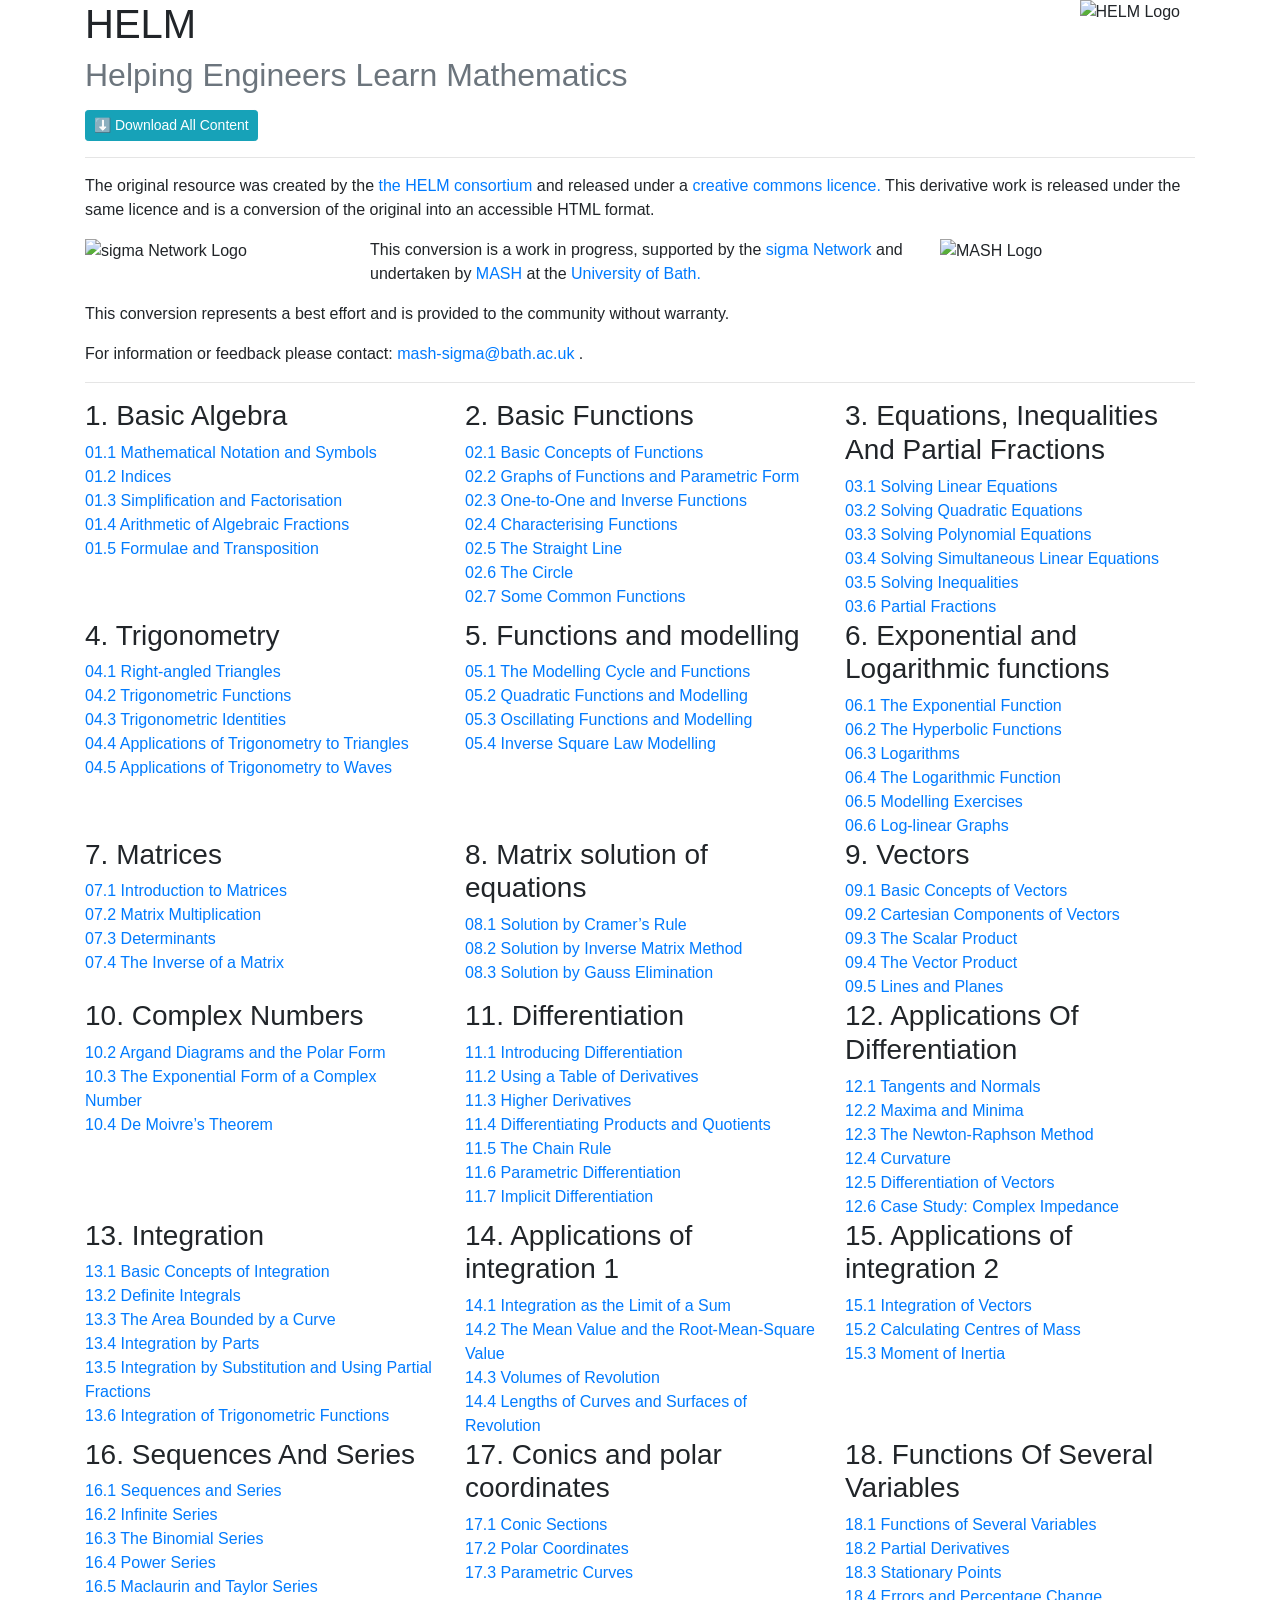
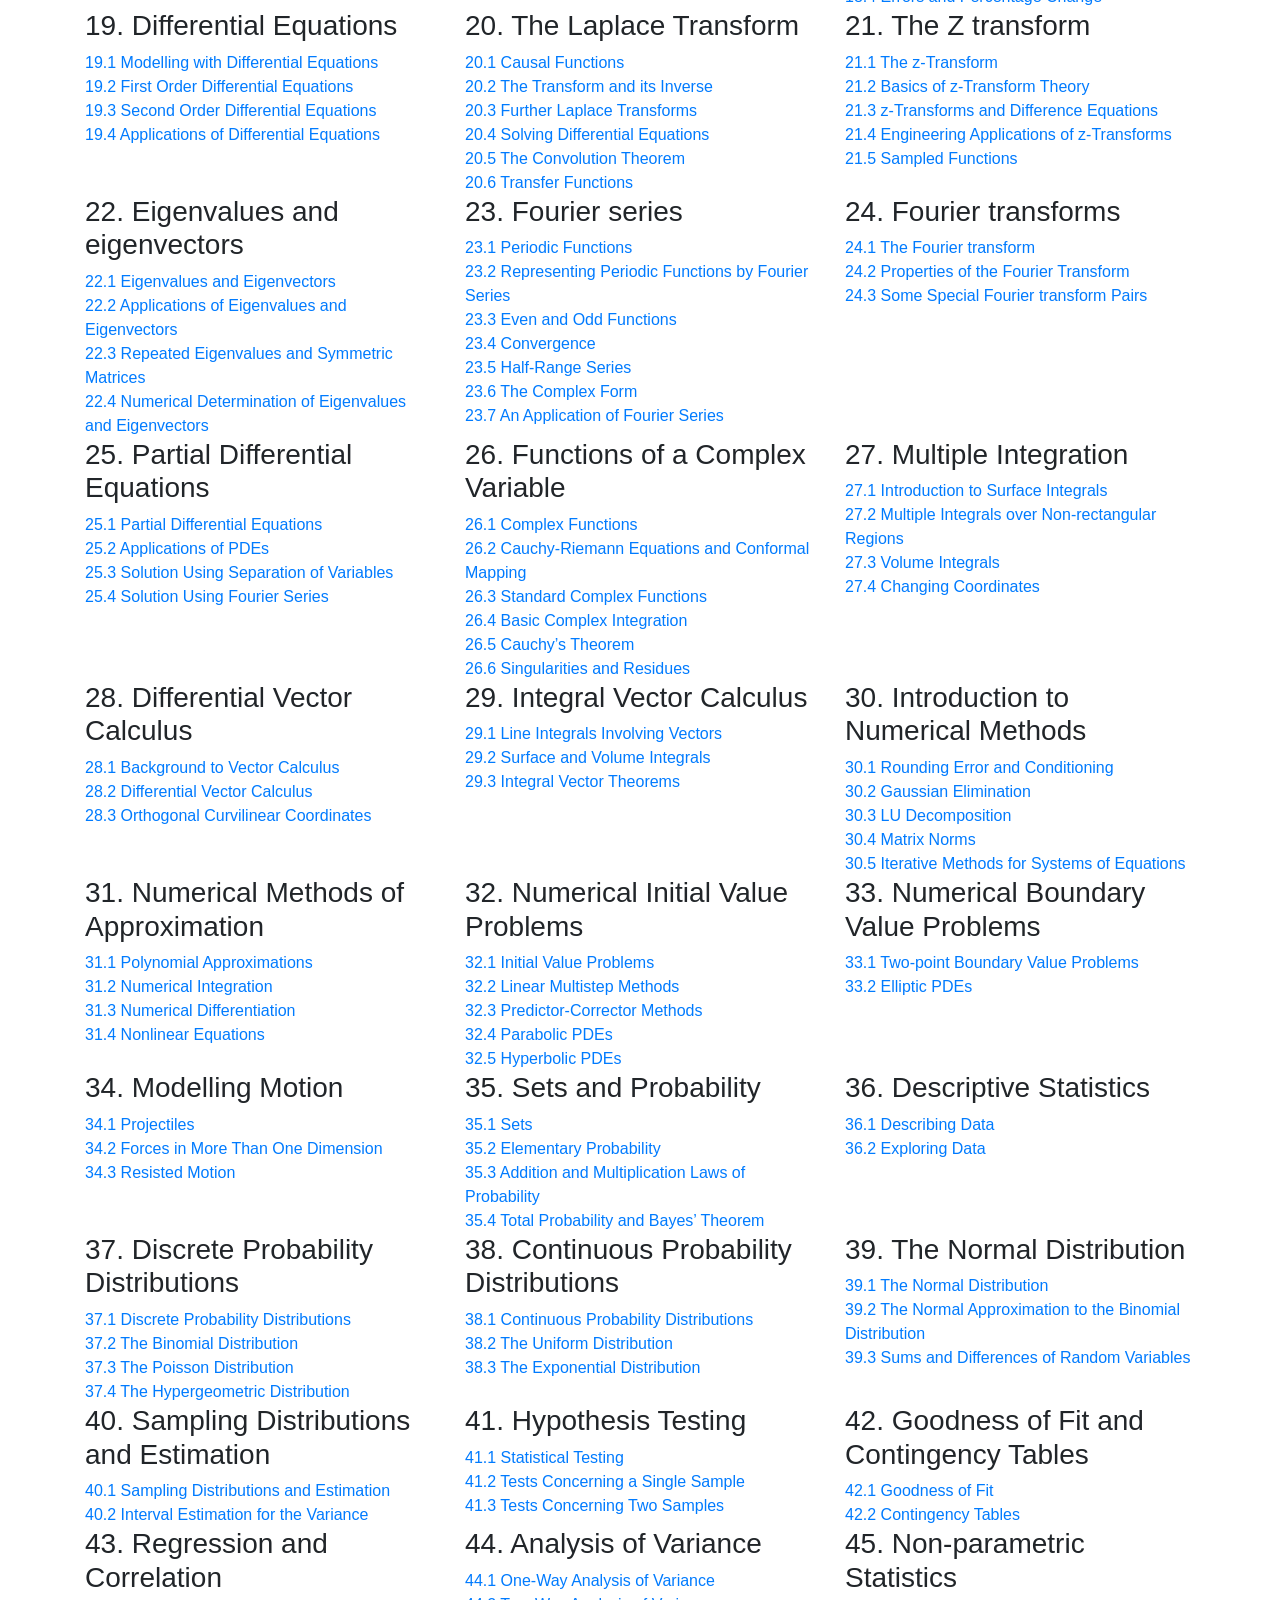
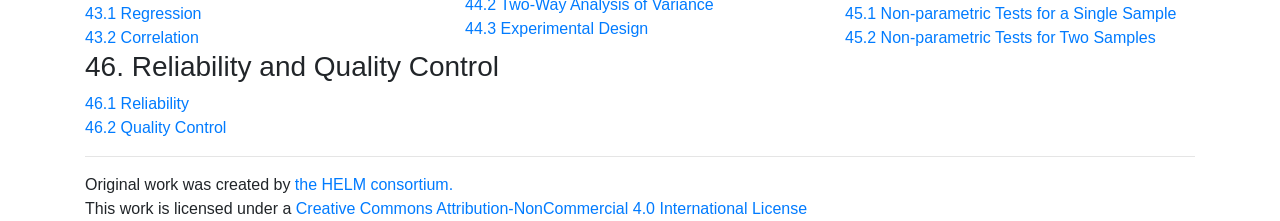
==== index.html @ 1bacfb91 "backoff for gh pages" ====
<!DOCTYPE html>

<html lang="en">
<head>
<title>
   HTML HELM Workbooks
  </title>
<meta charset="utf-8"/>
<link href="https://cdn.jsdelivr.net/npm/bootstrap@4.6.0/dist/css/bootstrap.min.css" rel="stylesheet"/>
<script src="https://code.jquery.com/jquery-3.5.1.slim.min.js">
</script>
<script integrity="sha384-Piv4xVNRyMGpqkS2by6br4gNJ7DXjqk09RmUpJ8jgGtD7zP9yug3goQfGII0yAns" src="https://cdn.jsdelivr.net/npm/bootstrap@4.6.0/dist/js/bootstrap.bundle.min.js">
</script>
<link href="toplayer.css" rel="stylesheet" type="text/css"/>
<link rel="manifest" href="manifest.json">
<link rel="icon" href="/favicon.ico" sizes="any">
<meta name="theme-color" content="#337ab7">
<meta name="viewport" content="width=device-width, initial-scale=1.0">
</head>
<body>
<div class="container">
<div class="container-fluid">
<div class="row">
<div class="col-sm">
<div class="row">
<h1>
        HELM
       </h1>
</div>
<div class="row">
<h2 class="text-muted">
        Helping Engineers Learn Mathematics
       </h2>
</div>
<div class="row">
<div id="offline-status" class="alert alert-info" style="display: none; margin-top: 10px;">
  <strong>📱 Offline Mode:</strong> This app works offline! Visit chapters while online to cache them for offline use.
</div>
<div class="mt-2">
  <button id="cache-button" class="btn btn-sm btn-info">⬇️ Download All Content</button>
  <button id="install-button" class="btn btn-sm btn-success" style="display: none;">⬇️ Install App</button>
</div>
<div id="cache-progress" class="mt-2" style="display: none;">
  <p id="cache-progress-text"></p>
</div>
</div>
</div>
<div class="col-sm">
<img alt="HELM Logo" class="float-right" src="img/helmlogo2.png"/>
</div>
</div>
</div>
<hr/>
<p>
    The original resource was created by the
    <a href="https://www.lboro.ac.uk/departments/mlsc/student-resources/helm-workbooks/consortium-members/">
     the HELM consortium
    </a>
    and released under a
    <a href="http://creativecommons.org/licenses/by-nc/4.0/" rel="license">
     creative commons licence.
    </a>
    This derivative work is released under the same licence and is a conversion of the original into an accessible HTML format.
   </p>
<div class="row">
<div class="col-sm-3">
<img alt="sigma Network Logo" class="img-fluid" src="img/sigma-logo.png"/>
</div>
<div class="col-sm-6">
<p>
      This conversion is a work in progress, supported by the
      <a href="http://www.sigma-network.ac.uk/">
       sigma Network
      </a>
      and undertaken by
      <a href="https://www.bath.ac.uk/professional-services/mathematics-resources-centre-mash/">
       MASH
      </a>
      at the
      <a href="https://www.bath.ac.uk/">
       University of Bath.
      </a>
</p>
</div>
<div class="col-sm-3">
<img alt="MASH Logo" class="img-fluid" src="img/mashlogo200.gif"/>
</div>
</div>
<p>
    This conversion represents a best effort and is provided to the community without warranty.
   </p>
<p>
    For information or feedback please contact:
    <a href="mailto:mash-sigma@bath.ac.uk">
     mash-sigma@bath.ac.uk
    </a>
    .
   </p>
<p>
</p>
<hr/>
<div id="table_of_contents">
<div>
<div class="row">
<div class="col-sm" id="1-contents-section">
<h3 class="likesectionHead">
        1. Basic Algebra
       </h3>
<a href="1_1_math_notation_n_symbols-web/1_1_math_notation_n_symbols-web.html">
        01.1 
     Mathematical Notation and Symbols
       </a>
<br/>
<a href="1_2_indices-web/1_2_indices-web.html">
        01.2 
     Indices
       </a>
<br/>
<a href="1_3_simplificatn_n_factorisatn-web/1_3_simplificatn_n_factorisatn-web.html">
        01.3 
     Simplification and Factorisation
       </a>
<br/>
<a href="1_4_arthmtic_algebraic_fractns-web/1_4_arthmtic_algebraic_fractns-web.html">
        01.4 
     Arithmetic of Algebraic Fractions
       </a>
<br/>
<a href="1_5_formulae_n_transposition-web/1_5_formulae_n_transposition-web.html">
        01.5 
     Formulae and Transposition
       </a>
<br/>
</div>
<div class="col-sm" id="2-contents-section">
<h3 class="likesectionHead">
        2. Basic Functions
       </h3>
<a href="2_1_basic_concpts_of_functions-web/2_1_basic_concpts_of_functions-web.html">
        02.1 
     Basic Concepts of Functions
       </a>
<br/>
<a href="2_2_graph_of_functn_n_paramtrc_form-web/2_2_graph_of_functn_n_paramtrc_form-web.html">
        02.2 
     Graphs of Functions and Parametric Form
       </a>
<br/>
<a href="2_3_one_2_one_n_inverse_functions-web/2_3_one_2_one_n_inverse_functions-web.html">
        02.3 
     One-to-One and Inverse Functions
       </a>
<br/>
<a href="2_4_characterising_functions-web/2_4_characterising_functions-web.html">
        02.4 
     Characterising Functions
       </a>
<br/>
<a href="2_5_the_straight_line-web/2_5_the_straight_line-web.html">
        02.5 
     The Straight Line
       </a>
<br/>
<a href="2_6_the_circle-web/2_6_the_circle-web.html">
        02.6 
     The Circle
       </a>
<br/>
<a href="2_7_some_common_engineering_functns-web/2_7_some_common_engineering_functns-web.html">
        02.7 
     Some Common Functions
       </a>
<br/>
</div>
<div class="col-sm" id="3-contents-section">
<h3 class="likesectionHead">
        3. Equations, Inequalities And Partial Fractions
       </h3>
<a href="3_1_solving_linear_equatns-web/3_1_solving_linear_equatns-web.html">
        03.1 
     Solving Linear Equations
       </a>
<br/>
<a href="3_2_solving_quadratic_equatns-web/3_2_solving_quadratic_equatns-web.html">
        03.2 
     Solving Quadratic Equations
       </a>
<br/>
<a href="3_3_solving_polynomial_equatns-web/3_3_solving_polynomial_equatns-web.html">
        03.3 
     Solving Polynomial Equations
       </a>
<br/>
<a href="3_4_solving_simultneus_linear_equatns-web/3_4_solving_simultneus_linear_equatns-web.html">
        03.4 
     Solving Simultaneous Linear Equations
       </a>
<br/>
<a href="3_5_solving_inequalities-web/3_5_solving_inequalities-web.html">
        03.5 
     Solving Inequalities
       </a>
<br/>
<a href="3_6_partial_fractions-web/3_6_partial_fractions-web.html">
        03.6 
     Partial Fractions
       </a>
<br/>
</div>
</div>
<div class="row">
<div class="col-sm" id="4-contents-section">
<h3 class="likesectionHead">
        4. Trigonometry
       </h3>
<a href="4_1_right_angled_triangles-web/4_1_right_angled_triangles-web.html">
        04.1 
     Right-angled Triangles
       </a>
<br/>
<a href="4_2_trigonometric_functns-web/4_2_trigonometric_functns-web.html">
        04.2 
     Trigonometric Functions
       </a>
<br/>
<a href="4_3_trigonometric_identities-web/4_3_trigonometric_identities-web.html">
        04.3 
     Trigonometric Identities
       </a>
<br/>
<a href="4_4_applicatn_trignmetry_to_triangles-web/4_4_applicatn_trignmetry_to_triangles-web.html">
        04.4 
     Applications of Trigonometry to Triangles
       </a>
<br/>
<a href="4_5_applicatn_trignmetry_to_waves-web/4_5_applicatn_trignmetry_to_waves-web.html">
        04.5 
     Applications of Trigonometry to Waves
       </a>
<br/>
</div>
<div class="col-sm" id="5-contents-section">
<h3 class="likesectionHead">
        5. Functions and modelling
       </h3>
<a href="5_1_functions_n_modelling-web/5_1_functions_n_modelling-web.html">
        05.1 
     The Modelling Cycle and Functions
       </a>
<br/>
<a href="5_2_quadratic_functions_n_modelling-web/5_2_quadratic_functions_n_modelling-web.html">
        05.2 
     Quadratic Functions and Modelling
       </a>
<br/>
<a href="5_3_oscillating_functions_n_mdelling-web/5_3_oscillating_functions_n_mdelling-web.html">
        05.3 
     Oscillating Functions and Modelling
       </a>
<br/>
<a href="5_4_casestudy_invrse_squre_law_model-web/5_4_casestudy_invrse_squre_law_model-web.html">
        05.4 
     Inverse Square Law Modelling
       </a>
<br/>
</div>
<div class="col-sm" id="6-contents-section">
<h3 class="likesectionHead">
        6. Exponential and Logarithmic functions
       </h3>
<a href="6_1_exponential_function-web/6_1_exponential_function-web.html">
        06.1 
     The Exponential Function
       </a>
<br/>
<a href="6_2_hyperbolic_functions-web/6_2_hyperbolic_functions-web.html">
        06.2 
     The Hyperbolic Functions
       </a>
<br/>
<a href="6_3_logarithms-web/6_3_logarithms-web.html">
        06.3 
     Logarithms
       </a>
<br/>
<a href="6_4_logarithmic_function-web/6_4_logarithmic_function-web.html">
        06.4 
     The Logarithmic Function
       </a>
<br/>
<a href="6_5_modelling_exercises-web/6_5_modelling_exercises-web.html">
        06.5 
     Modelling Exercises
       </a>
<br/>
<a href="6_6_log_linear_graphs-web/6_6_log_linear_graphs-web.html">
        06.6 
     Log-linear Graphs
       </a>
<br/>
</div>
</div>
<div class="row">
<div class="col-sm" id="7-contents-section">
<h3 class="likesectionHead">
        7. Matrices
       </h3>
<a href="7_1_introduction_to_matrices-web/7_1_introduction_to_matrices-web.html">
        07.1 
     Introduction to Matrices
       </a>
<br/>
<a href="7_2_matrix_multiplication-web/7_2_matrix_multiplication-web.html">
        07.2 
     Matrix Multiplication
       </a>
<br/>
<a href="7_3_determinants-web/7_3_determinants-web.html">
        07.3 
     Determinants
       </a>
<br/>
<a href="7_4_inverse_of_matrix-web/7_4_inverse_of_matrix-web.html">
        07.4 
     The Inverse of a Matrix
       </a>
<br/>
</div>
<div class="col-sm" id="8-contents-section">
<h3 class="likesectionHead">
        8. Matrix solution of equations
       </h3>
<a href="8_1_cramers_rule_4_simul_linear_eqns-web/8_1_cramers_rule_4_simul_linear_eqns-web.html">
        08.1 
     Solution by Cramer’s Rule
       </a>
<br/>
<a href="8_2_solv_simul_linr_eqn_inv_mtrx_mthd-web/8_2_solv_simul_linr_eqn_inv_mtrx_mthd-web.html">
        08.2 
     Solution by Inverse Matrix Method
       </a>
<br/>
<a href="8_3_gauss_elimination-web/8_3_gauss_elimination-web.html">
        08.3 
     Solution by Gauss Elimination
       </a>
<br/>
</div>
<div class="col-sm" id="9-contents-section">
<h3 class="likesectionHead">
        9. Vectors
       </h3>
<a href="9_1_basic_concepts_vectors-web/9_1_basic_concepts_vectors-web.html">
        09.1 
     Basic Concepts of Vectors
       </a>
<br/>
<a href="9_2_cartesian_components_of_vector-web/9_2_cartesian_components_of_vector-web.html">
        09.2 
     Cartesian Components of Vectors
       </a>
<br/>
<a href="9_3_scalar_product-web/9_3_scalar_product-web.html">
        09.3 
     The Scalar Product
       </a>
<br/>
<a href="9_4_vector_product-web/9_4_vector_product-web.html">
        09.4 
     The Vector Product
       </a>
<br/>
<a href="9_5_lines_and_planes-web/9_5_lines_and_planes-web.html">
        09.5 
     Lines and Planes
       </a>
<br/>
</div>
</div>
<div class="row">
<div class="col-sm" id="10-contents-section">
<h3 class="likesectionHead">
        10. Complex Numbers
       </h3>
<a href="10_2_argnd_diag_n_polar_form-web/10_2_argnd_diag_n_polar_form-web.html">
        10.2 
     Argand Diagrams and the Polar Form
       </a>
<br/>
<a href="10_3_expo_form_complx_num-web/10_3_expo_form_complx_num-web.html">
        10.3 
     The Exponential Form of a Complex Number
       </a>
<br/>
<a href="10_4_demoivre_theorem-web/10_4_demoivre_theorem-web.html">
        10.4 
     De Moivre’s Theorem
       </a>
<br/>
</div>
<div class="col-sm" id="11-contents-section">
<h3 class="likesectionHead">
        11. Differentiation
       </h3>
<a href="11_1_intro_diffrntiatn-web/11_1_intro_diffrntiatn-web.html">
        11.1 
     Introducing Differentiation
       </a>
<br/>
<a href="11_2_use_derivative_table-web/11_2_use_derivative_table-web.html">
        11.2 
     Using a Table of Derivatives
       </a>
<br/>
<a href="11_3_higher_derivatives-web/11_3_higher_derivatives-web.html">
        11.3 
     Higher Derivatives
       </a>
<br/>
<a href="11_4_diff_prod_n_quotnt-web/11_4_diff_prod_n_quotnt-web.html">
        11.4 
     Differentiating Products and Quotients
       </a>
<br/>
<a href="11_5_chain_rule-web/11_5_chain_rule-web.html">
        11.5 
     The Chain Rule
       </a>
<br/>
<a href="11_6_paramtrc_diffrntiatn-web/11_6_paramtrc_diffrntiatn-web.html">
        11.6 
     Parametric Differentiation
       </a>
<br/>
<a href="11_7_implicit_diffrntiatn-web/11_7_implicit_diffrntiatn-web.html">
        11.7 
     Implicit Differentiation
       </a>
<br/>
</div>
<div class="col-sm" id="12-contents-section">
<h3 class="likesectionHead">
        12. Applications Of Differentiation
       </h3>
<a href="12_1_tangents_n_normals-web/12_1_tangents_n_normals-web.html">
        12.1 
     Tangents and Normals
       </a>
<br/>
<a href="12_2_maxima_n_minima-web/12_2_maxima_n_minima-web.html">
        12.2 
     Maxima and Minima
       </a>
<br/>
<a href="12_3_newtn_raphsn_mthd-web/12_3_newtn_raphsn_mthd-web.html">
        12.3 
     The Newton-Raphson Method
       </a>
<br/>
<a href="12_4_curvature-web/12_4_curvature-web.html">
        12.4 
     Curvature
       </a>
<br/>
<a href="12_5_diffrntiatn_vectors-web/12_5_diffrntiatn_vectors-web.html">
        12.5 
     Differentiation of Vectors
       </a>
<br/>
<a href="12_6_casestudy_complx_impednce-web/12_6_casestudy_complx_impednce-web.html">
        12.6 
     Case Study: Complex Impedance
       </a>
<br/>
</div>
</div>
<div class="row">
<div class="col-sm" id="13-contents-section">
<h3 class="likesectionHead">
        13. Integration
       </h3>
<a href="13_1_basics_integration-web/13_1_basics_integration-web.html">
        13.1 
     Basic Concepts of Integration
       </a>
<br/>
<a href="13_2_definite_integrals-web/13_2_definite_integrals-web.html">
        13.2 
     Definite Integrals
       </a>
<br/>
<a href="13_3_area_bounded_by_curve-web/13_3_area_bounded_by_curve-web.html">
        13.3 
     The Area Bounded by a Curve
       </a>
<br/>
<a href="13_4_integrtn_by_parts-web/13_4_integrtn_by_parts-web.html">
        13.4 
     Integration by Parts
       </a>
<br/>
<a href="13_5_integrtn_substitutn_partlfrac-web/13_5_integrtn_substitutn_partlfrac-web.html">
        13.5 
     Integration by Substitution and Using Partial Fractions
       </a>
<br/>
<a href="13_6_integrtn_trig_functns-web/13_6_integrtn_trig_functns-web.html">
        13.6 
     Integration of Trigonometric Functions
       </a>
<br/>
</div>
<div class="col-sm" id="14-contents-section">
<h3 class="likesectionHead">
        14. Applications of integration 1
       </h3>
<a href="14_1_integrtn_as_limit_of_sum-web/14_1_integrtn_as_limit_of_sum-web.html">
        14.1 
     Integration as the Limit of a Sum
       </a>
<br/>
<a href="14_2_meanvalue_n_rms_functn-web/14_2_meanvalue_n_rms_functn-web.html">
        14.2 
     The Mean Value and the Root-Mean-Square Value
       </a>
<br/>
<a href="14_3_volum_of_revolutn-web/14_3_volum_of_revolutn-web.html">
        14.3 
     Volumes of Revolution
       </a>
<br/>
<a href="14_4_lengths_curvs_surfs_revlutn-web/14_4_lengths_curvs_surfs_revlutn-web.html">
        14.4 
     Lengths of Curves and Surfaces of Revolution
       </a>
<br/>
</div>
<div class="col-sm" id="15-contents-section">
<h3 class="likesectionHead">
        15. Applications of integration 2
       </h3>
<a href="15_1_integrtn_of_vectors-web/15_1_integrtn_of_vectors-web.html">
        15.1 
     Integration of Vectors
       </a>
<br/>
<a href="15_2_calculate_cntre_of_mass-web/15_2_calculate_cntre_of_mass-web.html">
        15.2 
     Calculating Centres of Mass
       </a>
<br/>
<a href="15_3_momnts_of_inertia-web/15_3_momnts_of_inertia-web.html">
        15.3 
     Moment of Inertia
       </a>
<br/>
</div>
</div>
<div class="row">
<div class="col-sm" id="16-contents-section">
<h3 class="likesectionHead">
        16. Sequences And Series
       </h3>
<a href="16_1_sequences_n_series-web/16_1_sequences_n_series-web.html">
        16.1 
     Sequences and Series
       </a>
<br/>
<a href="16_2_infinite_series-web/16_2_infinite_series-web.html">
        16.2 
     Infinite Series
       </a>
<br/>
<a href="16_3_binomial_series-web/16_3_binomial_series-web.html">
        16.3 
     The Binomial Series
       </a>
<br/>
<a href="16_4_power_series-web/16_4_power_series-web.html">
        16.4 
     Power Series
       </a>
<br/>
<a href="16_5_maclaurin_n_taylor_series-web/16_5_maclaurin_n_taylor_series-web.html">
        16.5 
     Maclaurin and Taylor Series
       </a>
<br/>
</div>
<div class="col-sm" id="17-contents-section">
<h3 class="likesectionHead">
        17. Conics and polar coordinates
       </h3>
<a href="17_1_conic_sections-web/17_1_conic_sections-web.html">
        17.1 
     Conic Sections
       </a>
<br/>
<a href="17_2_polar_coordinates-web/17_2_polar_coordinates-web.html">
        17.2 
     Polar Coordinates
       </a>
<br/>
<a href="17_3_parametric_curves-web/17_3_parametric_curves-web.html">
        17.3 
     Parametric Curves
       </a>
<br/>
</div>
<div class="col-sm" id="18-contents-section">
<h3 class="likesectionHead">
        18. Functions Of Several Variables
       </h3>
<a href="18_1_funcns_severl_variabls-web/18_1_funcns_severl_variabls-web.html">
        18.1 
     Functions of Several Variables
       </a>
<br/>
<a href="18_2_partial_derivatives-web/18_2_partial_derivatives-web.html">
        18.2 
     Partial Derivatives
       </a>
<br/>
<a href="18_3_stationary_points-web/18_3_stationary_points-web.html">
        18.3 
     Stationary Points
       </a>
<br/>
<a href="18_4_errors_n_percntge_chnge-web/18_4_errors_n_percntge_chnge-web.html">
        18.4 
     Errors and Percentage Change
       </a>
<br/>
</div>
</div>
<div class="row">
<div class="col-sm" id="19-contents-section">
<h3 class="likesectionHead">
        19. Differential Equations
       </h3>
<a href="19_1_modling_with_diffrntl_eqns-web/19_1_modling_with_diffrntl_eqns-web.html">
        19.1 
     Modelling with Differential Equations
       </a>
<br/>
<a href="19_2_first_order_odes-web/19_2_first_order_odes-web.html">
        19.2 
     First Order Differential Equations
       </a>
<br/>
<a href="19_3_second_order_odes-web/19_3_second_order_odes-web.html">
        19.3 
     Second Order Differential Equations
       </a>
<br/>
<a href="19_4_applications_diffrntl_eqns-web/19_4_applications_diffrntl_eqns-web.html">
        19.4 
     Applications of Differential Equations
       </a>
<br/>
</div>
<div class="col-sm" id="20-contents-section">
<h3 class="likesectionHead">
        20. The Laplace Transform
       </h3>
<a href="20_1_causal_functions-web/20_1_causal_functions-web.html">
        20.1 
     Causal Functions
       </a>
<br/>
<a href="20_2_laplce_transfrm_n_inverse-web/20_2_laplce_transfrm_n_inverse-web.html">
        20.2 
     The Transform and its Inverse
       </a>
<br/>
<a href="20_3_frthr_laplce_trnsforms-web/20_3_frthr_laplce_trnsforms-web.html">
        20.3 
     Further Laplace Transforms
       </a>
<br/>
<a href="20_4_solving_diffrntl_equatins-web/20_4_solving_diffrntl_equatins-web.html">
        20.4 
     Solving Differential Equations
       </a>
<br/>
<a href="20_5_convolution_theorem-web/20_5_convolution_theorem-web.html">
        20.5 
     The Convolution Theorem
       </a>
<br/>
<a href="20_6_transfer_functions-web/20_6_transfer_functions-web.html">
        20.6 
     Transfer Functions
       </a>
<br/>
</div>
<div class="col-sm" id="21-contents-section">
<h3 class="likesectionHead">
        21. The Z transform
       </h3>
<a href="21_1_z_trnsms-web/21_1_z_trnsms-web.html">
        21.1 
     The z-Transform
       </a>
<br/>
<a href="21_2_bscs_z_trnsfm_thry-web/21_2_bscs_z_trnsfm_thry-web.html">
        21.2 
     Basics of z-Transform Theory
       </a>
<br/>
<a href="21_3_z_trnsfm_n_difrnce_eqn-web/21_3_z_trnsfm_n_difrnce_eqn-web.html">
        21.3 
     z-Transforms and Difference Equations
       </a>
<br/>
<a href="21_4_eng_app_z_trnsfms-web/21_4_eng_app_z_trnsfms-web.html">
        21.4 
     Engineering Applications of z-Transforms
       </a>
<br/>
<a href="21_5_smpld_fns-web/21_5_smpld_fns-web.html">
        21.5 
     Sampled Functions
       </a>
<br/>
</div>
</div>
<div class="row">
<div class="col-sm" id="22-contents-section">
<h3 class="likesectionHead">
        22. Eigenvalues and eigenvectors
       </h3>
<a href="22_1_eignval_eignvec_basics-web/22_1_eignval_eignvec_basics-web.html">
        22.1 
     Eigenvalues and Eigenvectors
       </a>
<br/>
<a href="22_2_applctn_eignval_eignvec-web/22_2_applctn_eignval_eignvec-web.html">
        22.2 
     Applications of Eigenvalues and Eigenvectors
       </a>
<br/>
<a href="22_3_repted_eignval_sym_matx-web/22_3_repted_eignval_sym_matx-web.html">
        22.3 
     Repeated Eigenvalues and Symmetric Matrices
       </a>
<br/>
<a href="22_4_numrcl_detrmntn_eignvl_eignvc-web/22_4_numrcl_detrmntn_eignvl_eignvc-web.html">
        22.4 
     Numerical Determination of Eigenvalues and Eigenvectors
       </a>
<br/>
</div>
<div class="col-sm" id="23-contents-section">
<h3 class="likesectionHead">
        23. Fourier series
       </h3>
<a href="23_1_periodic_functions-web/23_1_periodic_functions-web.html">
        23.1 
     Periodic Functions
       </a>
<br/>
<a href="23_2_rprsnt_periodc_funcn_fourr_series-web/23_2_rprsnt_periodc_funcn_fourr_series-web.html">
        23.2 
     Representing Periodic Functions by Fourier Series
       </a>
<br/>
<a href="23_3_even_n_odd_funcns-web/23_3_even_n_odd_funcns-web.html">
        23.3 
     Even and Odd Functions
       </a>
<br/>
<a href="23_4_convergence-web/23_4_convergence-web.html">
        23.4 
     Convergence
       </a>
<br/>
<a href="23_5_halfrange_series-web/23_5_halfrange_series-web.html">
        23.5 
     Half-Range Series
       </a>
<br/>
<a href="23_6_fourr_complex_form-web/23_6_fourr_complex_form-web.html">
        23.6 
     The Complex Form
       </a>
<br/>
<a href="23_7_applicatn_fourier_series-web/23_7_applicatn_fourier_series-web.html">
        23.7 
     An Application of Fourier Series
       </a>
<br/>
</div>
<div class="col-sm" id="24-contents-section">
<h3 class="likesectionHead">
        24. Fourier transforms
       </h3>
<a href="24_1_fourier_transform-web/24_1_fourier_transform-web.html">
        24.1 
     The Fourier transform
       </a>
<br/>
<a href="24_2_properties_fourier_trnsform-web/24_2_properties_fourier_trnsform-web.html">
        24.2 
     Properties of the Fourier Transform
       </a>
<br/>
<a href="24_3_special_fourier_trnsform_pairs-web/24_3_special_fourier_trnsform_pairs-web.html">
        24.3 
     Some Special Fourier transform Pairs
       </a>
<br/>
</div>
</div>
<div class="row">
<div class="col-sm" id="25-contents-section">
<h3 class="likesectionHead">
        25. Partial Differential Equations
       </h3>
<a href="25_1_partial_diffrntl_equatns-web/25_1_partial_diffrntl_equatns-web.html">
        25.1 
     Partial Differential Equations
       </a>
<br/>
<a href="25_2_applications_of_pdes-web/25_2_applications_of_pdes-web.html">
        25.2 
     Applications of PDEs
       </a>
<br/>
<a href="25_3_solutn_using_sepratn_variabls-web/25_3_solutn_using_sepratn_variabls-web.html">
        25.3 
     Solution Using Separation of Variables
       </a>
<br/>
<a href="25_4_solutn_using_fourier_series-web/25_4_solutn_using_fourier_series-web.html">
        25.4 
     Solution Using Fourier Series
       </a>
<br/>
</div>
<div class="col-sm" id="26-contents-section">
<h3 class="likesectionHead">
        26. Functions of a Complex Variable
       </h3>
<a href="26_1_cmplx_fns-web/26_1_cmplx_fns-web.html">
        26.1 
     Complex Functions
       </a>
<br/>
<a href="26_2_cr_eqns_n_cnfml_mpng-web/26_2_cr_eqns_n_cnfml_mpng-web.html">
        26.2 
     Cauchy-Riemann Equations and Conformal Mapping
       </a>
<br/>
<a href="26_3_stnd_cmplx_fns-web/26_3_stnd_cmplx_fns-web.html">
        26.3 
     Standard Complex Functions
       </a>
<br/>
<a href="26_4_bsc_cmplx_int-web/26_4_bsc_cmplx_int-web.html">
        26.4 
     Basic Complex Integration
       </a>
<br/>
<a href="26_5_cauchy_thm-web/26_5_cauchy_thm-web.html">
        26.5 
     Cauchy’s Theorem
       </a>
<br/>
<a href="26_6_snglrts_n_resdus-web/26_6_snglrts_n_resdus-web.html">
        26.6 
     Singularities and Residues
       </a>
<br/>
</div>
<div class="col-sm" id="27-contents-section">
<h3 class="likesectionHead">
        27. Multiple Integration
       </h3>
<a href="27_1_intro_srfc_ints-web/27_1_intro_srfc_ints-web.html">
        27.1 
     Introduction to Surface Integrals
       </a>
<br/>
<a href="27_2_mult_ints_non_rctnglr_rgns-web/27_2_mult_ints_non_rctnglr_rgns-web.html">
        27.2 
     Multiple Integrals over Non-rectangular Regions
       </a>
<br/>
<a href="27_3_vol_ints-web/27_3_vol_ints-web.html">
        27.3 
     Volume Integrals
       </a>
<br/>
<a href="27_4_chng_coords-web/27_4_chng_coords-web.html">
        27.4 
     Changing Coordinates
       </a>
<br/>
</div>
</div>
<div class="row">
<div class="col-sm" id="28-contents-section">
<h3 class="likesectionHead">
        28. Differential Vector Calculus
       </h3>
<a href="28_1_bkgrnd_vec_calc-web/28_1_bkgrnd_vec_calc-web.html">
        28.1 
     Background to Vector Calculus
       </a>
<br/>
<a href="28_2_diff_vec_calc-web/28_2_diff_vec_calc-web.html">
        28.2 
     Differential Vector Calculus
       </a>
<br/>
<a href="28_3_orthog_cvlnr_coords-web/28_3_orthog_cvlnr_coords-web.html">
        28.3 
     Orthogonal Curvilinear Coordinates
       </a>
<br/>
</div>
<div class="col-sm" id="29-contents-section">
<h3 class="likesectionHead">
        29. Integral Vector Calculus
       </h3>
<a href="29_1_line_ints_vecs-web/29_1_line_ints_vecs-web.html">
        29.1 
     Line Integrals Involving Vectors
       </a>
<br/>
<a href="29_2_sfc_n_vol_ints-web/29_2_sfc_n_vol_ints-web.html">
        29.2 
     Surface and Volume Integrals
       </a>
<br/>
<a href="29_3_int_vec_thms-web/29_3_int_vec_thms-web.html">
        29.3 
     Integral Vector Theorems
       </a>
<br/>
</div>
<div class="col-sm" id="30-contents-section">
<h3 class="likesectionHead">
        30. Introduction to Numerical Methods
       </h3>
<a href="30_1_rnd_error_n_cndtng-web/30_1_rnd_error_n_cndtng-web.html">
        30.1 
     Rounding Error and Conditioning
       </a>
<br/>
<a href="30_2_gauss_elim-web/30_2_gauss_elim-web.html">
        30.2 
     Gaussian Elimination
       </a>
<br/>
<a href="30_3_lu_decmp-web/30_3_lu_decmp-web.html">
        30.3 
     LU Decomposition
       </a>
<br/>
<a href="30_4_mtrx_norms-web/30_4_mtrx_norms-web.html">
        30.4 
     Matrix Norms
       </a>
<br/>
<a href="30_5_itrtv_mthds_systms_eqns-web/30_5_itrtv_mthds_systms_eqns-web.html">
        30.5 
     Iterative Methods for Systems of Equations
       </a>
<br/>
</div>
</div>
<div class="row">
<div class="col-sm" id="31-contents-section">
<h3 class="likesectionHead">
        31. Numerical Methods of Approximation
       </h3>
<a href="31_1_plynml_approx-web/31_1_plynml_approx-web.html">
        31.1 
     Polynomial Approximations
       </a>
<br/>
<a href="31_2_num_int-web/31_2_num_int-web.html">
        31.2 
     Numerical Integration
       </a>
<br/>
<a href="31_3_num_diff-web/31_3_num_diff-web.html">
        31.3 
     Numerical Differentiation
       </a>
<br/>
<a href="31_4_non_lin_eqns-web/31_4_non_lin_eqns-web.html">
        31.4 
     Nonlinear Equations
       </a>
<br/>
</div>
<div class="col-sm" id="32-contents-section">
<h3 class="likesectionHead">
        32. Numerical Initial Value Problems
       </h3>
<a href="32_1_init_val_probs-web/32_1_init_val_probs-web.html">
        32.1 
     Initial Value Problems
       </a>
<br/>
<a href="32_2_lin_mltstp_methds-web/32_2_lin_mltstp_methds-web.html">
        32.2 
     Linear Multistep Methods
       </a>
<br/>
<a href="32_3_prdctr_crctr_methds-web/32_3_prdctr_crctr_methds-web.html">
        32.3 
     Predictor-Corrector Methods
       </a>
<br/>
<a href="32_4_prblc_pde-web/32_4_prblc_pde-web.html">
        32.4 
     Parabolic PDEs
       </a>
<br/>
<a href="32_5_hypblc_pde-web/32_5_hypblc_pde-web.html">
        32.5 
     Hyperbolic PDEs
       </a>
<br/>
</div>
<div class="col-sm" id="33-contents-section">
<h3 class="likesectionHead">
        33. Numerical Boundary Value Problems
       </h3>
<a href="33_1_two_pt_bdry_val_prblm-web/33_1_two_pt_bdry_val_prblm-web.html">
        33.1 
     Two-point Boundary Value Problems
       </a>
<br/>
<a href="33_2_elliptic_pde-web/33_2_elliptic_pde-web.html">
        33.2 
     Elliptic PDEs
       </a>
<br/>
</div>
</div>
<div class="row">
<div class="col-sm" id="34-contents-section">
<h3 class="likesectionHead">
        34. Modelling Motion
       </h3>
<a href="34_1_prjctls-web/34_1_prjctls-web.html">
        34.1 
     Projectiles
       </a>
<br/>
<a href="34_2_forces_mr_thn_one_d-web/34_2_forces_mr_thn_one_d-web.html">
        34.2 
     Forces in More Than One Dimension
       </a>
<br/>
<a href="34_3_rstd_motn-web/34_3_rstd_motn-web.html">
        34.3 
     Resisted Motion
       </a>
<br/>
</div>
<div class="col-sm" id="35-contents-section">
<h3 class="likesectionHead">
        35. Sets and Probability
       </h3>
<a href="35_1_sets-web/35_1_sets-web.html">
        35.1 
     Sets
       </a>
<br/>
<a href="35_2_elmntry_prob-web/35_2_elmntry_prob-web.html">
        35.2 
     Elementary Probability
       </a>
<br/>
<a href="35_3_addn_mult_laws_prob-web/35_3_addn_mult_laws_prob-web.html">
        35.3 
     Addition and Multiplication Laws of Probability
       </a>
<br/>
<a href="35_4_total_prob_bayes_thm-web/35_4_total_prob_bayes_thm-web.html">
        35.4 
     Total Probability and Bayes’ Theorem
       </a>
<br/>
</div>
<div class="col-sm" id="36-contents-section">
<h3 class="likesectionHead">
        36. Descriptive Statistics
       </h3>
<a href="36_1_dscrbng_data-web/36_1_dscrbng_data-web.html">
        36.1 
     Describing Data
       </a>
<br/>
<a href="36_2_explrng_data-web/36_2_explrng_data-web.html">
        36.2 
     Exploring Data
       </a>
<br/>
</div>
</div>
<div class="row">
<div class="col-sm" id="37-contents-section">
<h3 class="likesectionHead">
        37. Discrete Probability Distributions
       </h3>
<a href="37_1_dscrt_prob_distn-web/37_1_dscrt_prob_distn-web.html">
        37.1 
     Discrete Probability Distributions
       </a>
<br/>
<a href="37_2_bnml_dist-web/37_2_bnml_dist-web.html">
        37.2 
     The Binomial Distribution
       </a>
<br/>
<a href="37_3_poisson_dist-web/37_3_poisson_dist-web.html">
        37.3 
     The Poisson Distribution
       </a>
<br/>
<a href="37_4_hyprgmytrc_dist-web/37_4_hyprgmytrc_dist-web.html">
        37.4 
     The Hypergeometric Distribution
       </a>
<br/>
</div>
<div class="col-sm" id="38-contents-section">
<h3 class="likesectionHead">
        38. Continuous Probability Distributions
       </h3>
<a href="38_1_cont_prob_dist-web/38_1_cont_prob_dist-web.html">
        38.1 
     Continuous Probability Distributions
       </a>
<br/>
<a href="38_2_unifm_dist-web/38_2_unifm_dist-web.html">
        38.2 
     The Uniform Distribution
       </a>
<br/>
<a href="38_3_exp_dist-web/38_3_exp_dist-web.html">
        38.3 
     The Exponential Distribution
       </a>
<br/>
</div>
<div class="col-sm" id="39-contents-section">
<h3 class="likesectionHead">
        39. The Normal Distribution
       </h3>
<a href="39_1_norm_dist-web/39_1_norm_dist-web.html">
        39.1 
     The Normal Distribution
       </a>
<br/>
<a href="39_2_norm_apprx_bnml_dist-web/39_2_norm_apprx_bnml_dist-web.html">
        39.2 
     The Normal Approximation to the Binomial Distribution
       </a>
<br/>
<a href="39_3_sums_n_diffs_rndm_vars-web/39_3_sums_n_diffs_rndm_vars-web.html">
        39.3 
     Sums and Differences of Random Variables
       </a>
<br/>
</div>
</div>
<div class="row">
<div class="col-sm" id="40-contents-section">
<h3 class="likesectionHead">
        40. Sampling Distributions and Estimation
       </h3>
<a href="40_1_smplng_dists-web/40_1_smplng_dists-web.html">
        40.1 
     Sampling Distributions and Estimation
       </a>
<br/>
<a href="40_2_intvl_est_var-web/40_2_intvl_est_var-web.html">
        40.2 
     Interval Estimation for the Variance
       </a>
<br/>
</div>
<div class="col-sm" id="41-contents-section">
<h3 class="likesectionHead">
        41. Hypothesis Testing
       </h3>
<a href="41_1_stat_tstng-web/41_1_stat_tstng-web.html">
        41.1 
     Statistical Testing
       </a>
<br/>
<a href="41_2_tsts_cncng_sngl_smpl-web/41_2_tsts_cncng_sngl_smpl-web.html">
        41.2 
     Tests Concerning a Single Sample
       </a>
<br/>
<a href="41_3_tsts_cnsng_two_smpls-web/41_3_tsts_cnsng_two_smpls-web.html">
        41.3 
     Tests Concerning Two Samples
       </a>
<br/>
</div>
<div class="col-sm" id="42-contents-section">
<h3 class="likesectionHead">
        42. Goodness of Fit and Contingency Tables
       </h3>
<a href="42_1_gdns_fit-web/42_1_gdns_fit-web.html">
        42.1 
     Goodness of Fit
       </a>
<br/>
<a href="42_2_cntngncy_tbls-web/42_2_cntngncy_tbls-web.html">
        42.2 
     Contingency Tables
       </a>
<br/>
</div>
</div>
<div class="row">
<div class="col-sm" id="43-contents-section">
<h3 class="likesectionHead">
        43. Regression and Correlation
       </h3>
<a href="43_1_rgrssn-web/43_1_rgrssn-web.html">
        43.1 
     Regression
       </a>
<br/>
<a href="43_2_correln-web/43_2_correln-web.html">
        43.2 
     Correlation
       </a>
<br/>
</div>
<div class="col-sm" id="44-contents-section">
<h3 class="likesectionHead">
        44. Analysis of Variance
       </h3>
<a href="44_1_one_way_anova-web/44_1_one_way_anova-web.html">
        44.1 
     One-Way Analysis of Variance
       </a>
<br/>
<a href="44_2_two_way_anova-web/44_2_two_way_anova-web.html">
        44.2 
     Two-Way Analysis of Variance
       </a>
<br/>
<a href="44_3_expmntl_desgn-web/44_3_expmntl_desgn-web.html">
        44.3 
     Experimental Design
       </a>
<br/>
</div>
<div class="col-sm" id="45-contents-section">
<h3 class="likesectionHead">
        45. Non-parametric Statistics
       </h3>
<a href="45_1_non_pmtrc_tsts_sngl_smpl-web/45_1_non_pmtrc_tsts_sngl_smpl-web.html">
        45.1 
     Non-parametric Tests for a Single Sample
       </a>
<br/>
<a href="45_2_non_pmtrc_tsts_two_smpls-web/45_2_non_pmtrc_tsts_two_smpls-web.html">
        45.2 
     Non-parametric Tests for Two Samples
       </a>
<br/>
</div>
</div>
<div class="row">
<div class="col-sm" id="46-contents-section">
<h3 class="likesectionHead">
        46. Reliability and Quality Control
       </h3>
<a href="46_1_reliability-web/46_1_reliability-web.html">
        46.1 
     Reliability
       </a>
<br/>
<a href="46_2_quality_cntrl-web/46_2_quality_cntrl-web.html">
        46.2 
     Quality Control
       </a>
<br/>
</div>
</div>
</div>
</div>
<footer>
<hr/>
    Original work was created by
    <a href="https://www.lboro.ac.uk/departments/mlsc/student-resources/helm-workbooks/consortium-members/">
     the HELM consortium.
    </a>
<br/>
    This work is licensed under a
    <a href="http://creativecommons.org/licenses/by-nc/4.0/" rel="license">
     Creative Commons Attribution-NonCommercial 4.0 International License
    </a>
</footer>
</div>
<!-- Cloudflare Web Analytics --><script data-cf-beacon='{"token": "45c34618a8294826b85725434b26e3db"}' defer="" src="https://static.cloudflareinsights.com/beacon.min.js"></script><!-- End Cloudflare Web Analytics -->

<script>
// Register service worker for PWA functionality
if ('serviceWorker' in navigator) {
  window.addEventListener('load', () => {
    navigator.serviceWorker.register('./sw.js').then(registration => {
      console.log('ServiceWorker registration successful with scope: ', registration.scope);
      // Check cache status on load
      checkCacheStatus();
    }).catch(error => {
      console.log('ServiceWorker registration failed: ', error);
    });
  });

  let allFiles = [];

  // Listen for messages from the service worker
  navigator.serviceWorker.addEventListener('message', event => {
    if (event.data.type === 'CHUNK_CACHED') {
      updateCacheProgress(event.data.cached, event.data.total);
      if (event.data.nextIndex < event.data.total) {
        // Request next chunk
        navigator.serviceWorker.controller.postMessage({
          type: 'START_CACHE',
          files: allFiles,
          startIndex: event.data.nextIndex
        });
      } else {
        // Caching complete
        updateCacheProgress(event.data.total, event.data.total);
      }
    }
  });
}

async function checkCacheStatus() {
  if (!('serviceWorker' in navigator) || !navigator.serviceWorker.controller) {
    document.getElementById('cache-progress').style.display = 'none';
    return;
  }

  try {
    const cache = await caches.open('helm-v1');
    const cachedRequests = await cache.keys();
    const cachedUrls = cachedRequests.map(req => new URL(req.url).pathname);

    const response = await fetch('file-list.json');
    if (!response.ok) {
        throw new Error('Failed to fetch file-list.json');
    }
    const fileList = await response.json();
    allFiles = fileList; // Store for later use

    document.getElementById('cache-progress').style.display = 'block';

    updateCacheProgress(cachedUrls.length, fileList.length);
  } catch (error) {
    console.error("Could not check cache status:", error);
    document.getElementById('cache-progress').style.display = 'none';
  }
}

document.getElementById('cache-button').addEventListener('click', async () => {
  if ('serviceWorker' in navigator && navigator.serviceWorker.controller) {
    if (!cacheInterval) {
      monitorDownloads();
    }
    try {
      const cache = await caches.open('helm-v1');
      const cachedRequests = await cache.keys();
      const cachedUrls = new Set(cachedRequests.map(req => new URL(req.url).href));

      const response = await fetch('file-list.json');
      if (!response.ok) throw new Error('Failed to fetch file-list.json');
      const allFiles = await response.json();

      const filesToCache = allFiles.filter(file => {
        const fileUrl = new URL(file, window.location.href).href;
        return !cachedUrls.has(fileUrl);
      });

      if (filesToCache.length > 0) {
        navigator.serviceWorker.controller.postMessage({
          type: 'START_CACHE',
          files: filesToCache,
          startIndex: 0
        });
      } else {
        updateCacheProgress(allFiles.length, allFiles.length);
      }
    } catch (error) {
      console.error("Could not start caching:", error);
    }
  }
});

function updateCacheProgress(cachedCount, totalCount) {
  const progressText = document.getElementById('cache-progress-text');
  
  if (totalCount > 0) {
    const percentage = ((cachedCount / totalCount) * 100).toFixed(2);
    progressText.textContent = `Cached ${cachedCount} of ${totalCount} files (${percentage}%).`;
  }
}

let cacheInterval;

function monitorDownloads() {
  let lastCachedCount = -1;
  let checks = 0;

  cacheInterval = setInterval(async () => {
    const progressText = document.getElementById('cache-progress-text').textContent;
    const match = progressText.match(/Cached (\d+) of (\d+)/);
    if (!match) return;

    const cachedCount = parseInt(match[1], 10);
    const totalCount = parseInt(match[2], 10);

    if (cachedCount === totalCount) {
      clearInterval(cacheInterval);
      return;
    }

    if (cachedCount === lastCachedCount) {
      checks++;
      if (checks >= 3) { // If no progress after 3 checks (30 seconds)
        console.log('Download stalled, restarting...');
        document.getElementById('cache-button').click();
        checks = 0; // Reset checks
      }
    } else {
      lastCachedCount = cachedCount;
      checks = 0; // Reset checks on progress
    }
  }, 10000); // Check every 10 seconds
}


// Add install prompt functionality
let deferredPrompt;
const installButton = document.getElementById('install-button');

window.addEventListener('beforeinstallprompt', (e) => {
  e.preventDefault();
  deferredPrompt = e;
  installButton.style.display = 'block';
});

installButton.addEventListener('click', async () => {
  if (deferredPrompt) {
    deferredPrompt.prompt();
    const { outcome } = await deferredPrompt.userChoice;
    console.log(`User response to the install prompt: ${outcome}`);
    deferredPrompt = null;
    installButton.style.display = 'none';
  }
});

window.addEventListener('appinstalled', () => {
  installButton.style.display = 'none';
  console.log('PWA was installed');
});

// Online/Offline status detection
const offlineStatus = document.getElementById('offline-status');

function updateOnlineStatus() {
  if (navigator.onLine) {
    offlineStatus.style.display = 'none';
  } else {
    offlineStatus.style.display = 'block';
    offlineStatus.className = 'alert alert-warning';
    offlineStatus.innerHTML = '<strong>📴 You\'re Offline:</strong> You can still access previously visited chapters. The main page and any chapters you\'ve opened before are available offline.';
  }
}

// Check initial status
updateOnlineStatus();

// Listen for online/offline events
window.addEventListener('online', updateOnlineStatus);
window.addEventListener('offline', updateOnlineStatus);
</script>
</body>
</html>
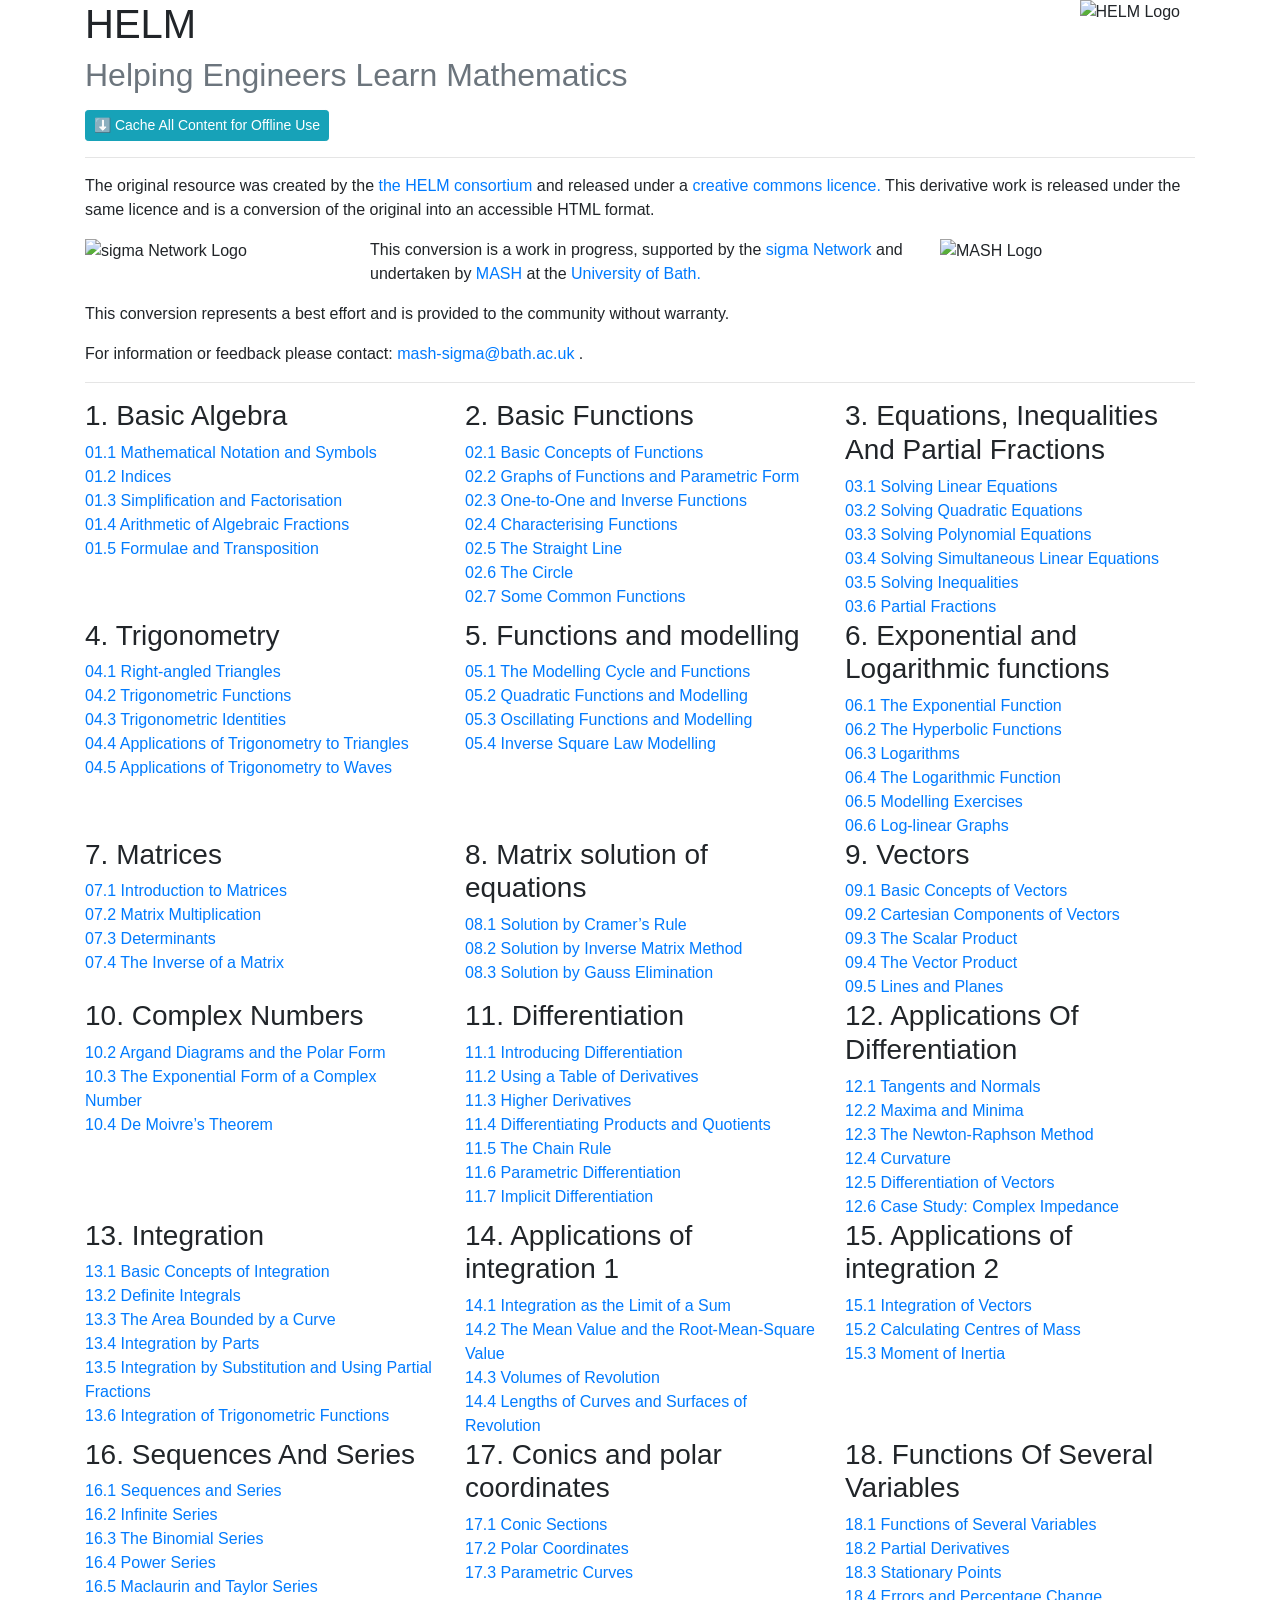
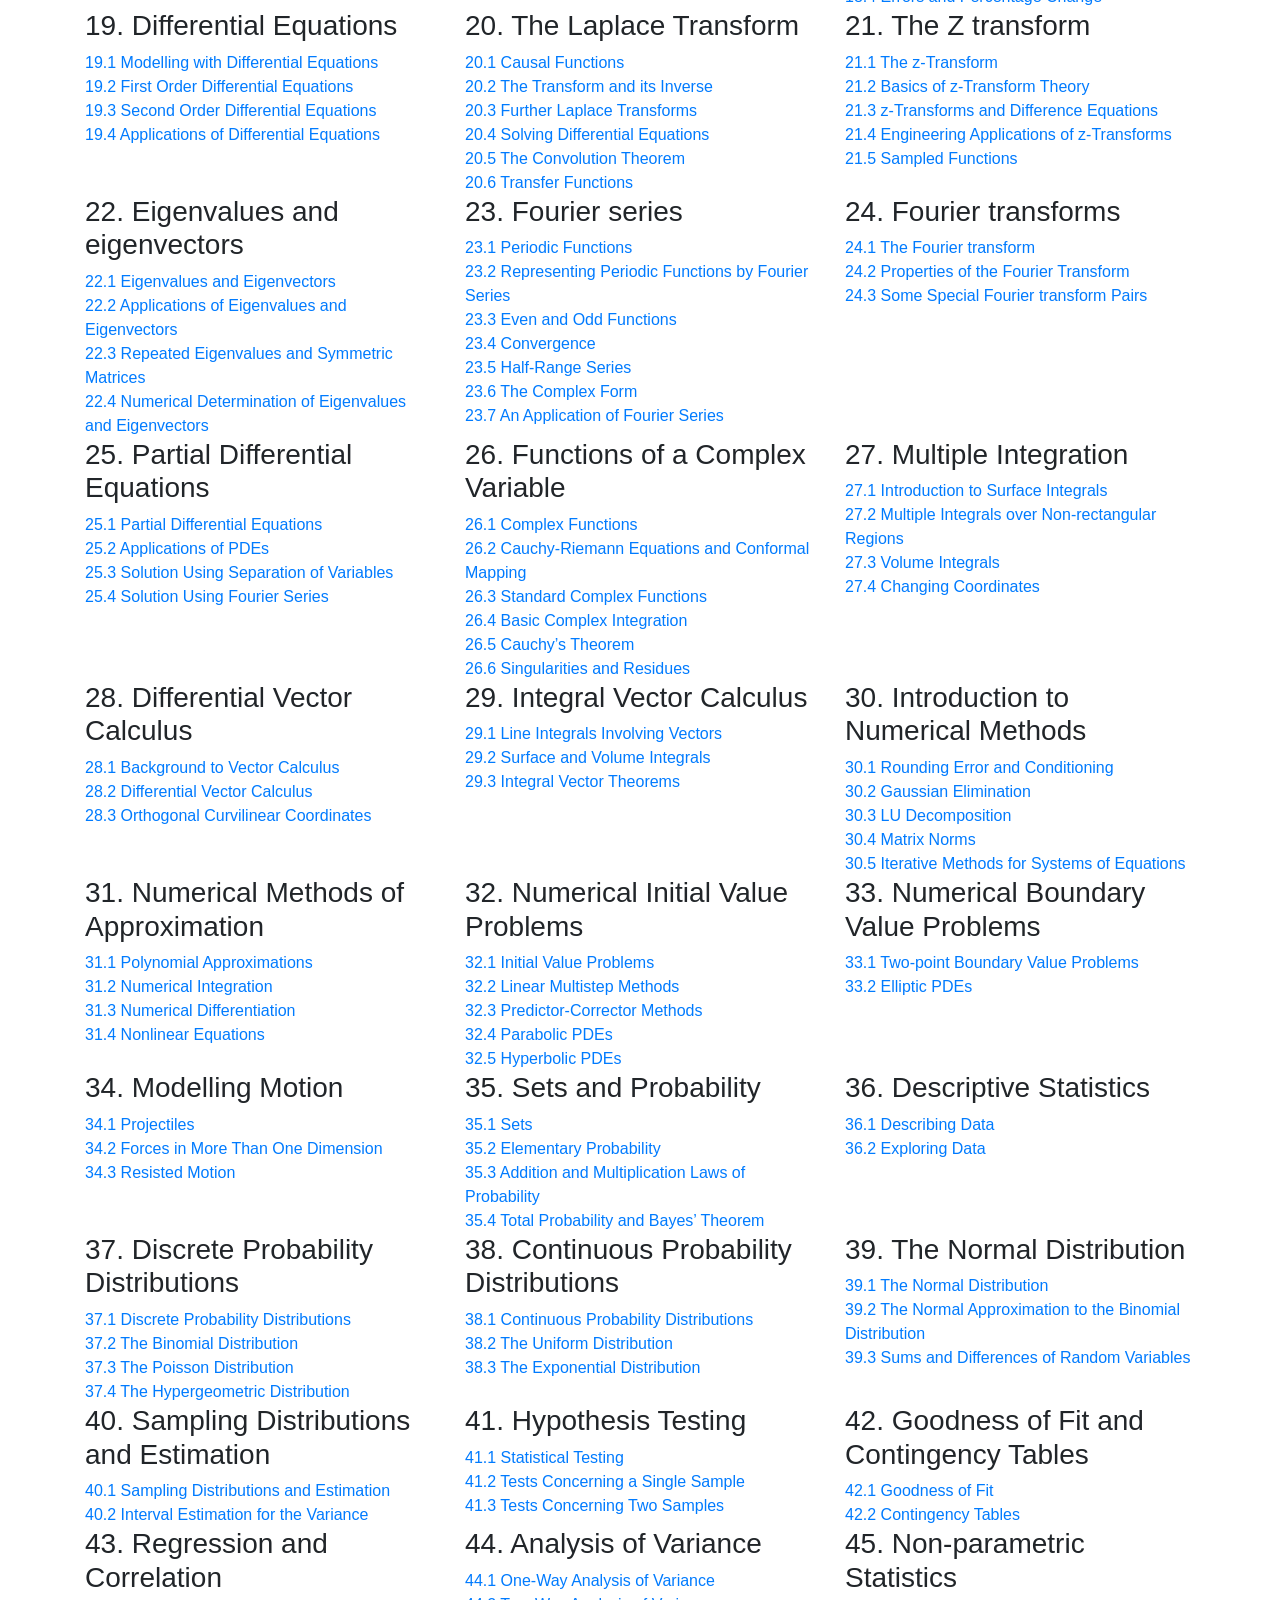
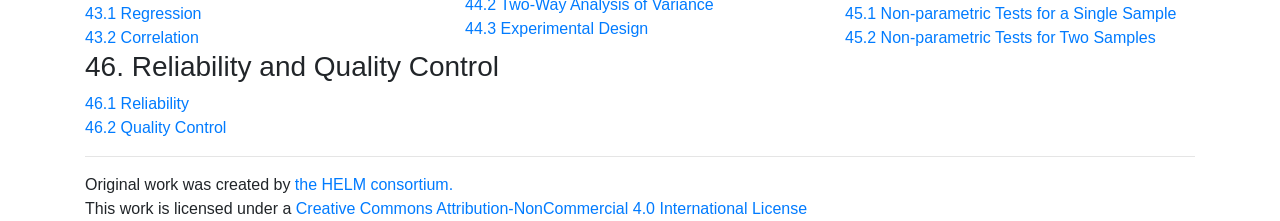
==== commit b38ead95: "fix layout" ====
--- a/index.html
+++ b/index.html
@@ -37,7 +37,7 @@
   <strong>📱 Offline Mode:</strong> This app works offline! Visit chapters while online to cache them for offline use.
 </div>
 <div class="mt-2">
-  <button id="cache-button" class="btn btn-sm btn-info">⬇️ Download All Content</button>
+  <button id="cache-button" class="btn btn-sm btn-info">⬇️ Cache All Content for Offline Use</button>
   <button id="install-button" class="btn btn-sm btn-success" style="display: none;">⬇️ Install App</button>
 </div>
 <div id="cache-progress" class="mt-2" style="display: none;">
@@ -1313,138 +1313,103 @@
 <script>
 // Register service worker for PWA functionality
 if ('serviceWorker' in navigator) {
+  let heartbeatInterval;
+  let lastHeartbeat = Date.now();
+  let isCaching = false;
+
   window.addEventListener('load', () => {
     navigator.serviceWorker.register('./sw.js').then(registration => {
       console.log('ServiceWorker registration successful with scope: ', registration.scope);
-      // Check cache status on load
-      checkCacheStatus();
+      // Request status update as soon as the service worker is ready
+      if (navigator.serviceWorker.controller) {
+        navigator.serviceWorker.controller.postMessage({ type: 'GET_CACHE_STATUS' });
+      }
     }).catch(error => {
       console.log('ServiceWorker registration failed: ', error);
     });
   });
 
-  let allFiles = [];
-
   // Listen for messages from the service worker
   navigator.serviceWorker.addEventListener('message', event => {
-    if (event.data.type === 'CHUNK_CACHED') {
-      updateCacheProgress(event.data.cached, event.data.total);
-      if (event.data.nextIndex < event.data.total) {
-        // Request next chunk
+    const { type, cached, total } = event.data;
+    if (type === 'CACHE_PROGRESS') {
+      isCaching = true;
+      updateCacheProgress(cached, total);
+      startHeartbeat();
+    } else if (type === 'CACHE_STATUS') {
+      isCaching = event.data.isCaching;
+      updateCacheProgress(cached, total);
+      if (isCaching) {
+        startHeartbeat();
+      }
+    } else if (type === 'CACHE_COMPLETE') {
+      isCaching = false;
+      updateCacheProgress(cached, total);
+      stopHeartbeat();
+      const cacheButton = document.getElementById('cache-button');
+      cacheButton.disabled = true;
+      cacheButton.textContent = 'Content Cached';
+      alert('All files have been cached successfully!');
+    } else if (type === 'HEARTBEAT_RESPONSE') {
+      lastHeartbeat = Date.now();
+    }
+  });
+
+  function startHeartbeat() {
+    if (heartbeatInterval) return;
+    lastHeartbeat = Date.now();
+    heartbeatInterval = setInterval(() => {
+      if (Date.now() - lastHeartbeat > 15000) { // 15 seconds timeout
+        console.log('Service worker stalled. Restarting cache...');
+        document.getElementById('cache-button').click();
+        stopHeartbeat(); // Stop to avoid multiple restarts
+      } else if (isCaching) {
+        navigator.serviceWorker.controller.postMessage({ type: 'HEARTBEAT' });
+      }
+    }, 5000); // Check every 5 seconds
+  }
+
+  function stopHeartbeat() {
+    clearInterval(heartbeatInterval);
+    heartbeatInterval = null;
+  }
+
+  document.getElementById('cache-button').addEventListener('click', async () => {
+    if ('serviceWorker' in navigator && navigator.serviceWorker.controller) {
+      try {
+        const cacheButton = document.getElementById('cache-button');
+        cacheButton.disabled = true;
+        cacheButton.textContent = 'Caching...';
+
+        const response = await fetch('file-list.json');
+        if (!response.ok) throw new Error('Failed to fetch file-list.json');
+        const allFiles = await response.json();
+
         navigator.serviceWorker.controller.postMessage({
           type: 'START_CACHE',
-          files: allFiles,
-          startIndex: event.data.nextIndex
+          files: allFiles
         });
-      } else {
-        // Caching complete
-        updateCacheProgress(event.data.total, event.data.total);
+      } catch (error) {
+        console.error("Could not start caching:", error);
+        const cacheButton = document.getElementById('cache-button');
+        cacheButton.disabled = false;
+        cacheButton.textContent = '⬇️ Cache All Content for Offline Use';
       }
     }
   });
-}
-
-async function checkCacheStatus() {
-  if (!('serviceWorker' in navigator) || !navigator.serviceWorker.controller) {
-    document.getElementById('cache-progress').style.display = 'none';
-    return;
-  }
-
-  try {
-    const cache = await caches.open('helm-v1');
-    const cachedRequests = await cache.keys();
-    const cachedUrls = cachedRequests.map(req => new URL(req.url).pathname);
-
-    const response = await fetch('file-list.json');
-    if (!response.ok) {
-        throw new Error('Failed to fetch file-list.json');
-    }
-    const fileList = await response.json();
-    allFiles = fileList; // Store for later use
-
-    document.getElementById('cache-progress').style.display = 'block';
-
-    updateCacheProgress(cachedUrls.length, fileList.length);
-  } catch (error) {
-    console.error("Could not check cache status:", error);
-    document.getElementById('cache-progress').style.display = 'none';
-  }
-}
-
-document.getElementById('cache-button').addEventListener('click', async () => {
-  if ('serviceWorker' in navigator && navigator.serviceWorker.controller) {
-    if (!cacheInterval) {
-      monitorDownloads();
-    }
-    try {
-      const cache = await caches.open('helm-v1');
-      const cachedRequests = await cache.keys();
-      const cachedUrls = new Set(cachedRequests.map(req => new URL(req.url).href));
-
-      const response = await fetch('file-list.json');
-      if (!response.ok) throw new Error('Failed to fetch file-list.json');
-      const allFiles = await response.json();
-
-      const filesToCache = allFiles.filter(file => {
-        const fileUrl = new URL(file, window.location.href).href;
-        return !cachedUrls.has(fileUrl);
-      });
-
-      if (filesToCache.length > 0) {
-        navigator.serviceWorker.controller.postMessage({
-          type: 'START_CACHE',
-          files: filesToCache,
-          startIndex: 0
-        });
-      } else {
-        updateCacheProgress(allFiles.length, allFiles.length);
-      }
-    } catch (error) {
-      console.error("Could not start caching:", error);
+
+  function updateCacheProgress(cachedCount, totalCount) {
+    const progressText = document.getElementById('cache-progress-text');
+    const cacheProgress = document.getElementById('cache-progress');
+    
+    if (totalCount > 0) {
+      cacheProgress.style.display = 'block';
+      const percentage = ((cachedCount / totalCount) * 100).toFixed(2);
+      progressText.textContent = `Cached ${cachedCount} of ${totalCount} files (${percentage}%).`;
+    } else {
+      cacheProgress.style.display = 'none';
     }
   }
-});
-
-function updateCacheProgress(cachedCount, totalCount) {
-  const progressText = document.getElementById('cache-progress-text');
-  
-  if (totalCount > 0) {
-    const percentage = ((cachedCount / totalCount) * 100).toFixed(2);
-    progressText.textContent = `Cached ${cachedCount} of ${totalCount} files (${percentage}%).`;
-  }
-}
-
-let cacheInterval;
-
-function monitorDownloads() {
-  let lastCachedCount = -1;
-  let checks = 0;
-
-  cacheInterval = setInterval(async () => {
-    const progressText = document.getElementById('cache-progress-text').textContent;
-    const match = progressText.match(/Cached (\d+) of (\d+)/);
-    if (!match) return;
-
-    const cachedCount = parseInt(match[1], 10);
-    const totalCount = parseInt(match[2], 10);
-
-    if (cachedCount === totalCount) {
-      clearInterval(cacheInterval);
-      return;
-    }
-
-    if (cachedCount === lastCachedCount) {
-      checks++;
-      if (checks >= 3) { // If no progress after 3 checks (30 seconds)
-        console.log('Download stalled, restarting...');
-        document.getElementById('cache-button').click();
-        checks = 0; // Reset checks
-      }
-    } else {
-      lastCachedCount = cachedCount;
-      checks = 0; // Reset checks on progress
-    }
-  }, 10000); // Check every 10 seconds
 }
 
 
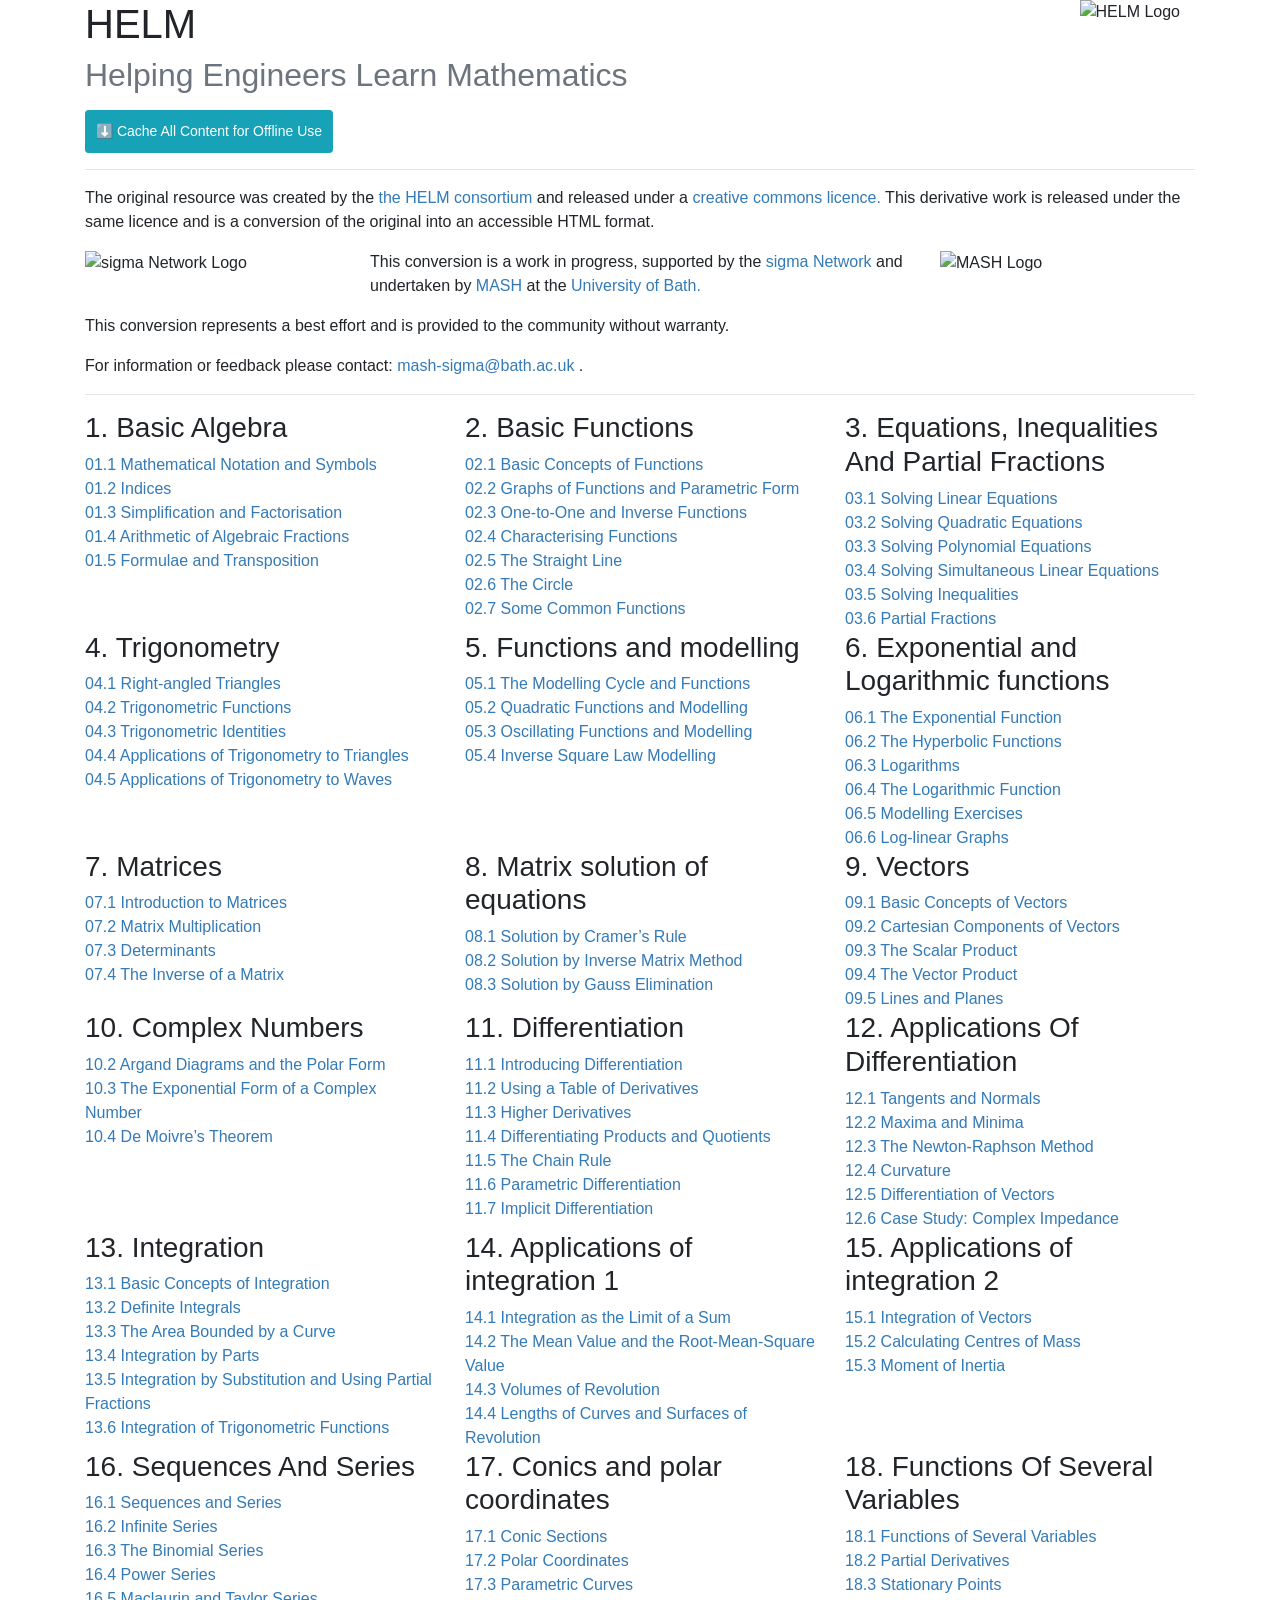
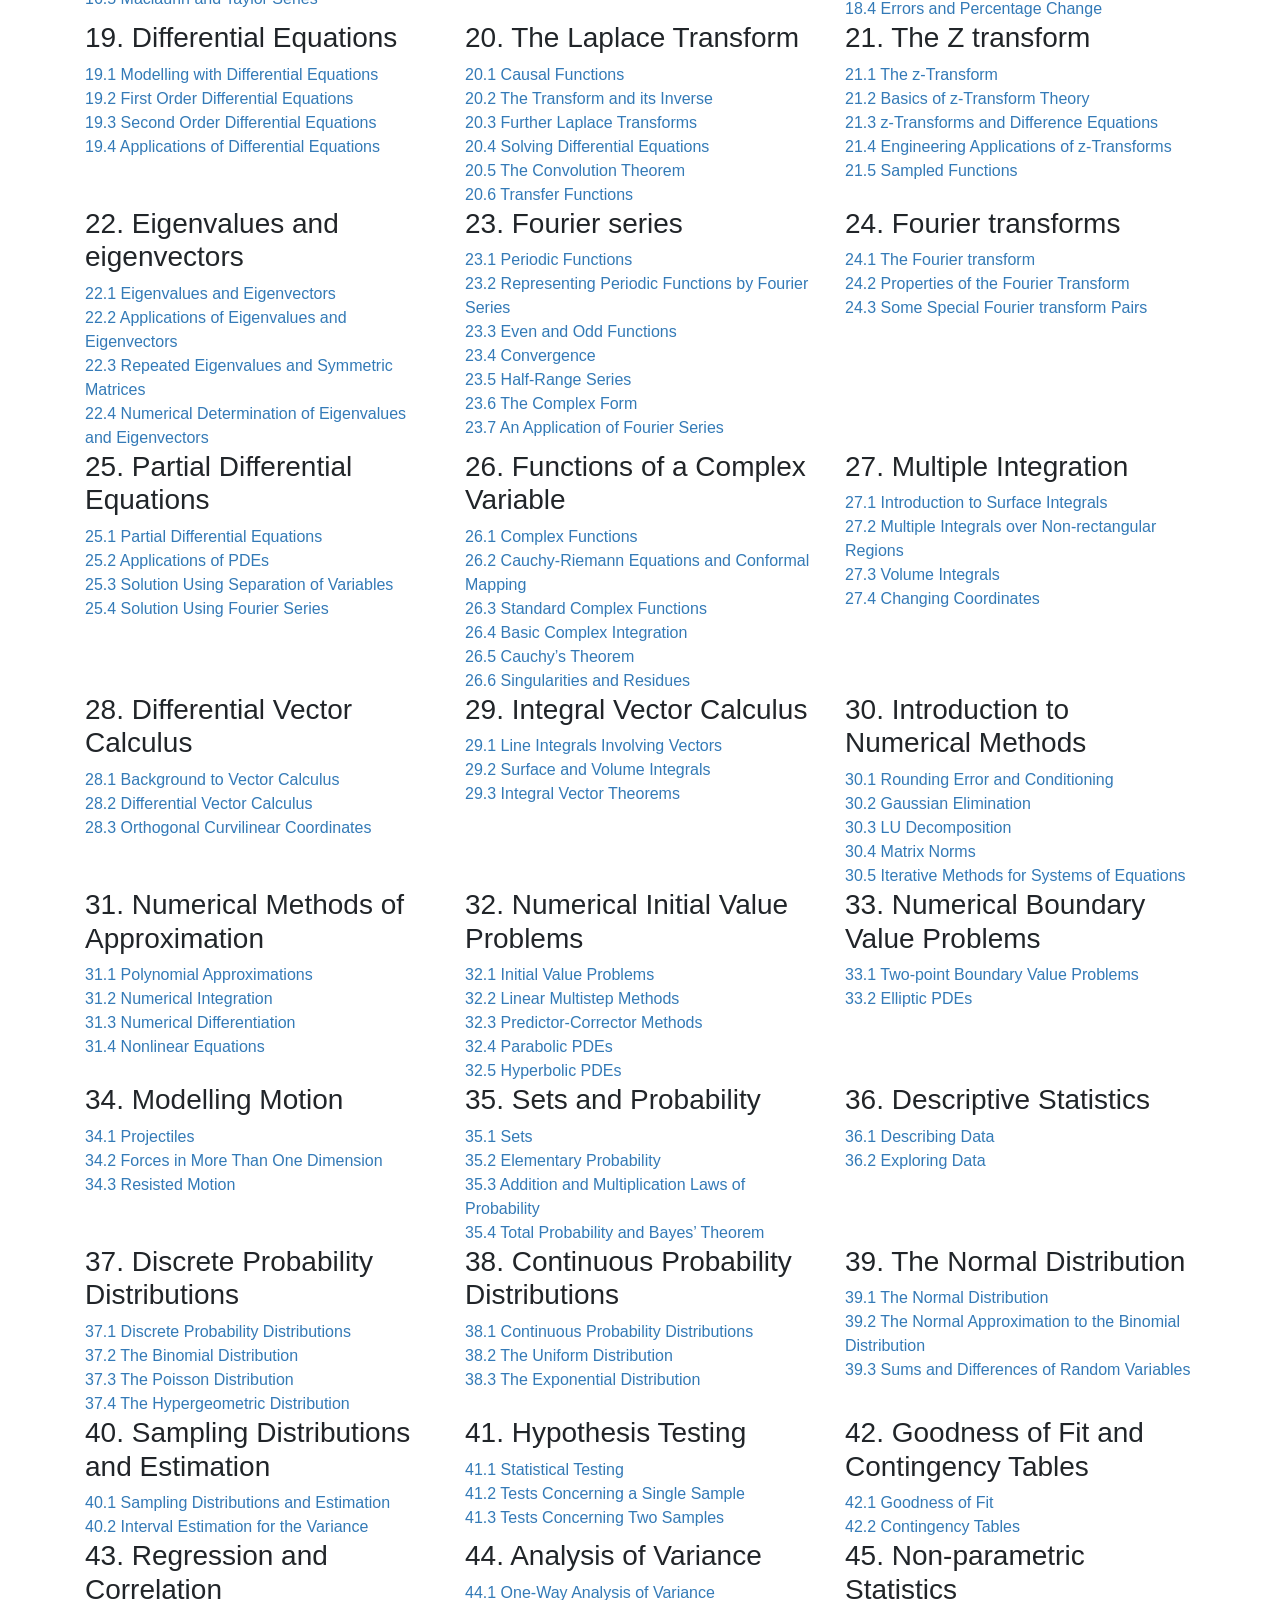
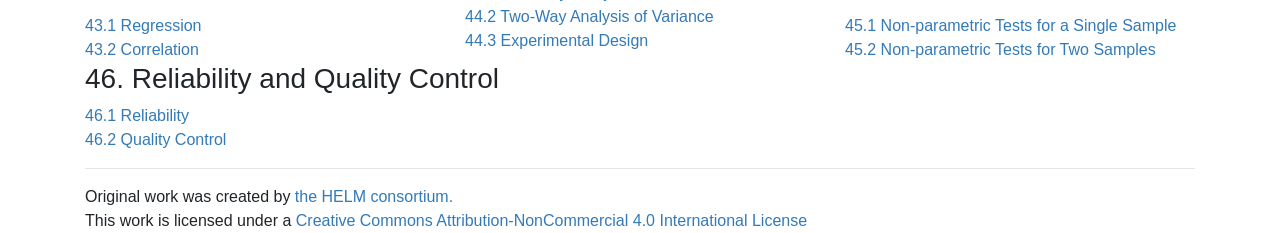
==== commit 59a38243: "fix layout" ====
--- a/index.html
+++ b/index.html
@@ -40,9 +40,6 @@
   <button id="cache-button" class="btn btn-sm btn-info">⬇️ Cache All Content for Offline Use</button>
   <button id="install-button" class="btn btn-sm btn-success" style="display: none;">⬇️ Install App</button>
 </div>
-<div id="cache-progress" class="mt-2" style="display: none;">
-  <p id="cache-progress-text"></p>
-</div>
 </div>
 </div>
 <div class="col-sm">
@@ -1348,8 +1345,7 @@
       stopHeartbeat();
       const cacheButton = document.getElementById('cache-button');
       cacheButton.disabled = true;
-      cacheButton.textContent = 'Content Cached';
-      alert('All files have been cached successfully!');
+      cacheButton.innerHTML = 'All files have been cached successfully!';
     } else if (type === 'HEARTBEAT_RESPONSE') {
       lastHeartbeat = Date.now();
     }
@@ -1399,15 +1395,10 @@
   });
 
   function updateCacheProgress(cachedCount, totalCount) {
-    const progressText = document.getElementById('cache-progress-text');
-    const cacheProgress = document.getElementById('cache-progress');
-    
+    const cacheButton = document.getElementById('cache-button');
     if (totalCount > 0) {
-      cacheProgress.style.display = 'block';
       const percentage = ((cachedCount / totalCount) * 100).toFixed(2);
-      progressText.textContent = `Cached ${cachedCount} of ${totalCount} files (${percentage}%).`;
-    } else {
-      cacheProgress.style.display = 'none';
+      cacheButton.textContent = `Cached ${cachedCount} of ${totalCount} files (${percentage}%).`;
     }
   }
 }
--- a/toplayer.css
+++ b/toplayer.css
@@ -0,0 +1,39 @@
+/*Add same syling to keypoint box */
+div .framed {color: black; 
+    border-width: 1px; 
+    border-style: solid;
+    border-color: black;
+    padding: 10px;
+    background-color: #f0fff0;
+    border-radius: 10px 10px 10px 10px;
+    margin: 20px;
+    max-width: 40em;} /* Added this so the box desn't exend across the screen */
+/* This is to fit box with contents */
+div .framed * {width: fit-content;
+    width: -moz-fit-content;}
+
+/* Acessibility fixes */
+/* Make link darker */
+.framed a:link {color: black;}
+
+/* Up the contrast in the answer button */
+.btn-success {background-color: #1E8414;}
+.btn-success:hover {background-color: #1E8414;}
+
+/* links to accessiblity contrast */
+a {
+    color: #337ab7;
+    text-decoration: none;
+}
+
+#cache-button {
+    text-align: center;
+    padding: 10px;
+}
+
+#cache-progress-text {
+    margin-top: 10px;
+    background-color: transparent;
+    border: none;
+    color: black;
+}
